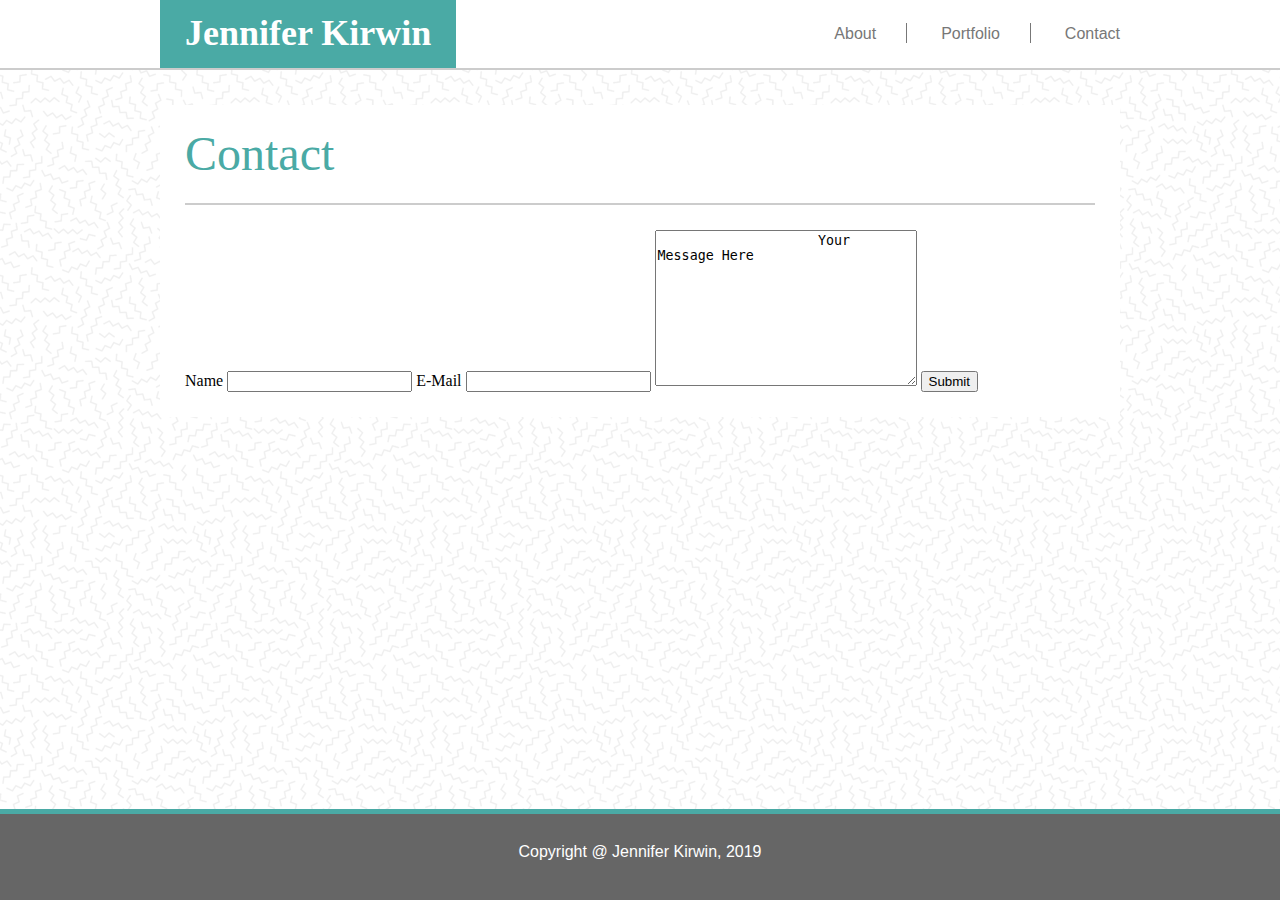
==== contact.html @ 4924955c "Created html for portfolio & contact pages" ====
<!DOCTYPE html>
<html>
<head>
    <meta charset="UTF-8">
    <title>Jennifer Kirwin | Web Developer</title>
    <link rel="stylesheet" href="assets/css/reset.css">
    <link rel="stylesheet" href="assets/css/style.css">
</head>

<body>
    <nav>
        <div></div>

            <div class="title">
                <a href="index.html">Jennifer Kirwin</a>
            </div>
            <div class="nav-list">
                <ul>
                    <li><a href="index.html">About</a></li>
                    <li><a href="portfolio.html">Portfolio</a></li>
                    <li><a href="contact.html">Contact</a></li>
                </ul>
            </div>

        <div></div>    
    </nav>
    <section>
        <div></div>
        <div class="grid-item">
            <h1>Contact</h1>
            <form action="">
                <label for="name">Name</label>
                <input name="name" type="text" id="name">
                <label for="email">E-Mail</label>
                <input name="email" type="email" id="email">
                <textarea name="message" rows="10" cols="30">
                    Your Message Here
                </textarea>
                <input type="submit" value="Submit">
            </form>
        </div>
        <div></div>
        
    </section>
    <footer>
        <p>Copyright @ Jennifer Kirwin, 2019</p>
    </footer>
</body>
</html>
---- assets/css/style.css ----
/* --------------------------------------------------------- */
/* General Styles */
/* --------------------------------------------------------- */
html {
  height: 100%;
  scroll-behavior: smooth;
}

body {
  /* Background pattern from Toptal Subtle Patterns */
  background-image: url("../images/memphis-mini.png");
  height: 100%;
}

h1, h2, h3, h4, h5, h6 {
  color: #4aaaa5;
  font-family: "Georgia", Times, Times New Roman, serif;
  border-bottom: 2px solid #cccccc;
}

h1 {
  font-size: 48px;
  margin: 0 0 25px 0;
  padding: 0 0 25px 0;
}

h2 {
  font-size: 36px;
}

h3 {
  font-size: 28px;
}

h4, h5, h6 {
  font-size: 18px;
}

p, a, li {
  font-family: "Arial", "Helvetica Neue", Helvetica, sans-serif;
  color: #777777;
  font-size: 16px;
  line-height: 1.6;
}

p {
  margin: 0 0 10px 0;
}

img {
  max-width: 100%;
}

/* --------------------------------------------------------- */
/* Overall Grid Structure */
/* --------------------------------------------------------- */
body {
  display: -ms-grid;
  display: grid;
  grid-gap: 10px;
  height: 100%;
  -ms-grid-columns: 1fr;
      grid-template-columns: 1fr;
      grid-template-areas: "nav" "section" "footer";
  -ms-grid-rows: auto 1fr auto;
      grid-template-rows: auto 1fr auto;
}

nav {
  -ms-grid-row: 1;
  -ms-grid-column: 1;
  grid-area: nav;
}

section {
  -ms-grid-row: 2;
  -ms-grid-column: 1;
  grid-area: section;
  -ms-flex-item-align: start;
      align-self: flex-start;
}

footer {
  -ms-grid-row: 3;
  -ms-grid-column: 1;
  grid-area: footer;
}

/* --------------------------------------------------------- */
/* Navigation */
/* --------------------------------------------------------- */
nav {
  display: -ms-grid;
  display: grid;
  -ms-grid-columns: auto 400px 560px auto;
      grid-template-columns: auto 400px 560px auto;
  -webkit-box-align: center;
      -ms-flex-align: center;
          align-items: center;
  background-color: #ffffff;
  margin: 0 0 25px 0;
  border-bottom: 2px solid #cccccc;
}

.nav-list {
  -ms-grid-column-align: end;
      justify-self: end;
}

.nav-list li {
  list-style-type: none;
  display: inline;
  padding: 0 0 0 30px;
  font-family: "Georgia", Times, Times New Roman, serif;
  font-size: 18px;
}

.nav-list li a:link, .nav-list li a:active, .nav-list li a:visited {
  text-decoration: none;
  -webkit-transition: all .3s ease;
  /* Safari prior 6.1 */
  transition: all .3s ease;
}

.nav-list li a:hover {
  color: #4aaaa5;
}

.nav-list li:not(:last-child) {
  border-right: 1px solid #777777;
  padding: 0 30px 0 30px;
}

.title a:link, .title a:visited, .title a:active {
  font-family: "Georgia", Times, Times New Roman, serif;
  color: #ffffff;
  background-color: #4aaaa5;
  display: inline-block;
  font-weight: bold;
  font-size: 36px;
  text-decoration: none;
  padding: 5px 25px;
}

/* --------------------------------------------------------- */
/* Body */
/* --------------------------------------------------------- */
section {
  display: -ms-grid;
  display: grid;
  -ms-grid-columns: auto 960px auto;
      grid-template-columns: auto 960px auto;
  -webkit-box-align: center;
      -ms-flex-align: center;
          align-items: center;
}

.grid-item {
  background-color: #ffffff;
  padding: 25px;
}

img.profile-pic {
  max-height: 300px;
  float: left;
  padding: 0 25px 25px 0;
  position: relative;
}

/* --------------------------------------------------------- */
/* Footer */
/* --------------------------------------------------------- */
footer {
  margin: 25px 0 0 0;
  border-top: 5px solid #4aaaa5;
  background-color: #666666;
  text-align: center;
  width: 100%;
}

footer p {
  color: #ffffff;
  padding: 25px;
}
/*# sourceMappingURL=style.css.map */
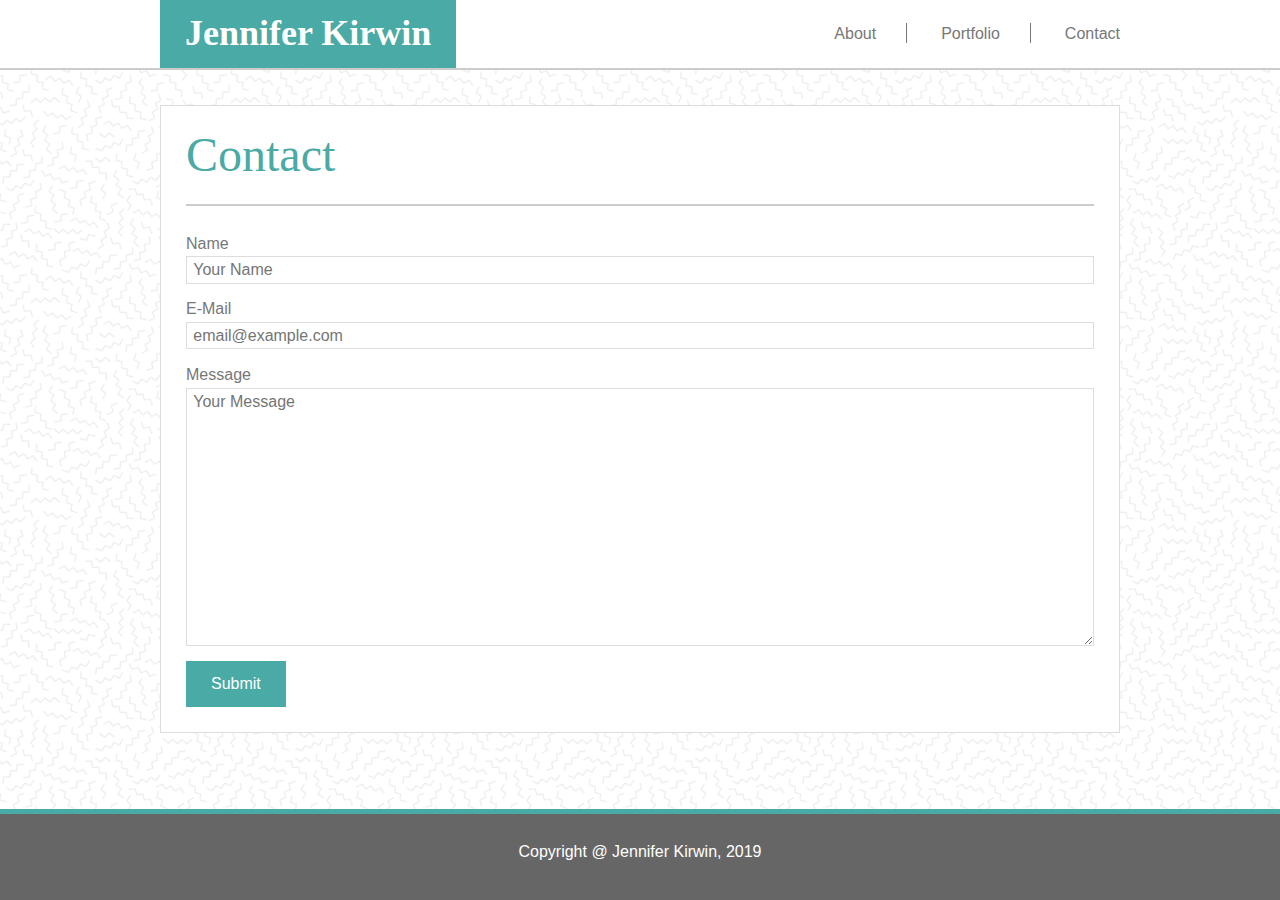
==== commit 46783cef: "Began portfolio styling" ====
--- a/contact.html
+++ b/contact.html
@@ -30,12 +30,11 @@
             <h1>Contact</h1>
             <form action="">
                 <label for="name">Name</label>
-                <input name="name" type="text" id="name">
+                <input name="name" type="text" id="name" placeholder="Your Name">
                 <label for="email">E-Mail</label>
-                <input name="email" type="email" id="email">
-                <textarea name="message" rows="10" cols="30">
-                    Your Message Here
-                </textarea>
+                <input name="email" type="email" id="email" placeholder="email@example.com">
+                <label for="message">Message</label>
+                <textarea name="message" rows="10" cols="30" id="message" placeholder="Your Message"></textarea>
                 <input type="submit" value="Submit">
             </form>
         </div>
--- a/assets/css/style.css
+++ b/assets/css/style.css
@@ -1,3 +1,8 @@
+/* Teal color (used for headings and backgrounds) */
+/* Paragraph and body text color */
+/* Footer background color */
+/* Main header border */
+/* Main content border */
 /* --------------------------------------------------------- */
 /* General Styles */
 /* --------------------------------------------------------- */
@@ -36,7 +41,7 @@
   font-size: 18px;
 }
 
-p, a, li {
+p, a, li, label, input, textarea {
   font-family: "Arial", "Helvetica Neue", Helvetica, sans-serif;
   color: #777777;
   font-size: 16px;
@@ -49,6 +54,31 @@
 
 img {
   max-width: 100%;
+}
+
+label, input {
+  display: block;
+}
+
+input[type="text"], input[type="email"], textarea {
+  width: 100%;
+  border: 1px solid #dddddd;
+  margin-bottom: 12.5px;
+  padding: 0 6.25px;
+  -webkit-box-sizing: border-box;
+  box-sizing: border-box;
+}
+
+input[type=submit] {
+  background-color: #4aaaa5;
+  color: #ffffff;
+  border: none;
+  padding: 10px 25px;
+}
+
+div {
+  -webkit-box-sizing: border-box;
+  box-sizing: border-box;
 }
 
 /* --------------------------------------------------------- */
@@ -160,6 +190,7 @@
 .grid-item {
   background-color: #ffffff;
   padding: 25px;
+  border: 1px solid #dddddd;
 }
 
 img.profile-pic {
@@ -167,6 +198,29 @@
   float: left;
   padding: 0 25px 25px 0;
   position: relative;
+}
+
+/* --------------------------------------------------------- */
+/* Portfolio Styles */
+/* --------------------------------------------------------- */
+.portfolio-container {
+  display: -ms-grid;
+  display: grid;
+  -ms-grid-columns: auto auto auto;
+      grid-template-columns: auto auto auto;
+  -webkit-box-align: center;
+      -ms-flex-align: center;
+          align-items: center;
+  grid-gap: 25px;
+}
+
+.portfolio-card h2 {
+  border: none;
+  color: #ffffff;
+  background-color: #4aaaa5;
+  text-align: center;
+  font-size: 24px;
+  padding: 12.5px;
 }
 
 /* --------------------------------------------------------- */
